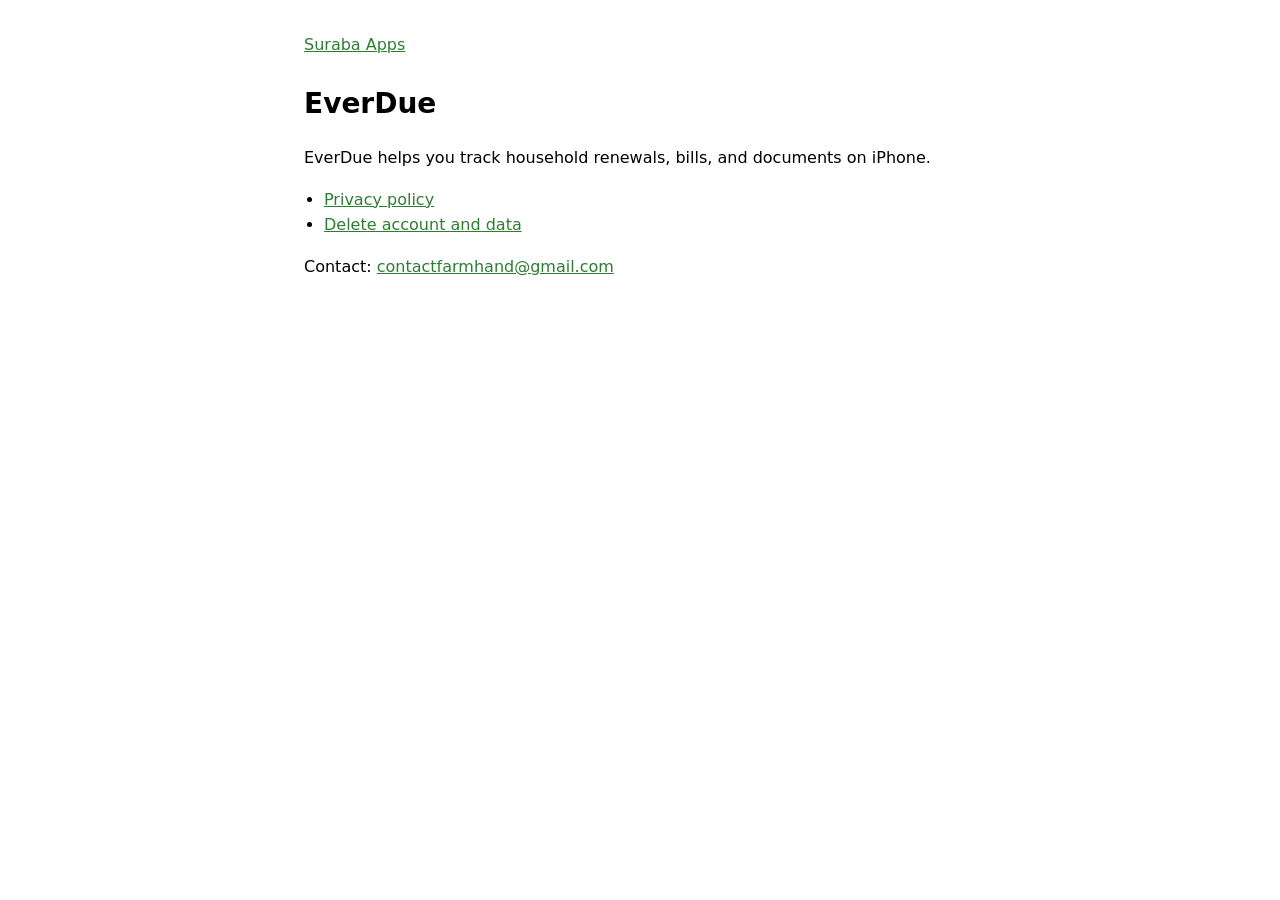
==== everdue/index.html @ 14291f6e "Add Suraba Apps GitHub Pages for Mango, Obra, and EverDue. Co-authored-by: Cursor <cursoragent@curso" ====
<!DOCTYPE html>
<html lang="en">
<head>
  <meta charset="utf-8">
  <meta name="viewport" content="width=device-width, initial-scale=1">
  <title>EverDue</title>
  <link rel="stylesheet" href="../style.css">
</head>
<body>
  <nav><a href="../">Suraba Apps</a></nav>
  <h1>EverDue</h1>
  <p>EverDue helps you track household renewals, bills, and documents on iPhone.</p>
  <ul>
    <li><a href="privacy-policy.html">Privacy policy</a></li>
    <li><a href="delete-account.html">Delete account and data</a></li>
  </ul>
  <p>Contact: <a href="mailto:contactfarmhand@gmail.com">contactfarmhand@gmail.com</a></p>
</body>
</html>
---- style.css ----
:root { color-scheme: light dark; font-family: system-ui, sans-serif; line-height: 1.6; }
body { max-width: 42rem; margin: 2rem auto; padding: 0 1rem; }
h1 { font-size: 1.75rem; }
h2 { font-size: 1.125rem; margin-top: 1.5rem; }
ol, ul { padding-left: 1.25rem; }
a { color: #2e7d32; }
nav { margin-bottom: 1.5rem; }
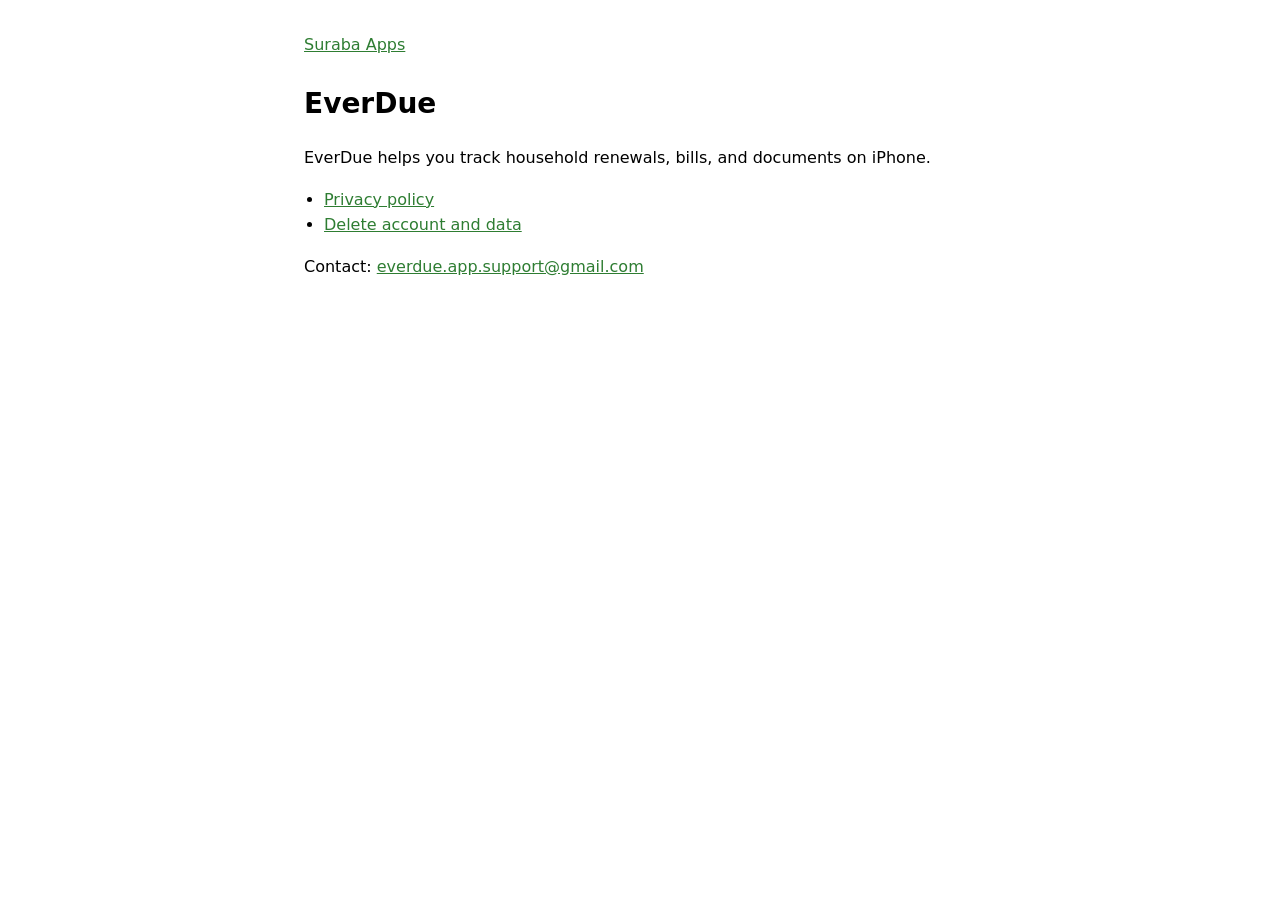
==== commit 48cb6882: "Use a separate support email for each product. Co-authored-by: Cursor <cursoragent@cursor.com>" ====
--- a/everdue/index.html
+++ b/everdue/index.html
@@ -14,6 +14,6 @@
     <li><a href="privacy-policy.html">Privacy policy</a></li>
     <li><a href="delete-account.html">Delete account and data</a></li>
   </ul>
-  <p>Contact: <a href="mailto:contactfarmhand@gmail.com">contactfarmhand@gmail.com</a></p>
+  <p>Contact: <a href="mailto:everdue.app.support@gmail.com">everdue.app.support@gmail.com</a></p>
 </body>
 </html>
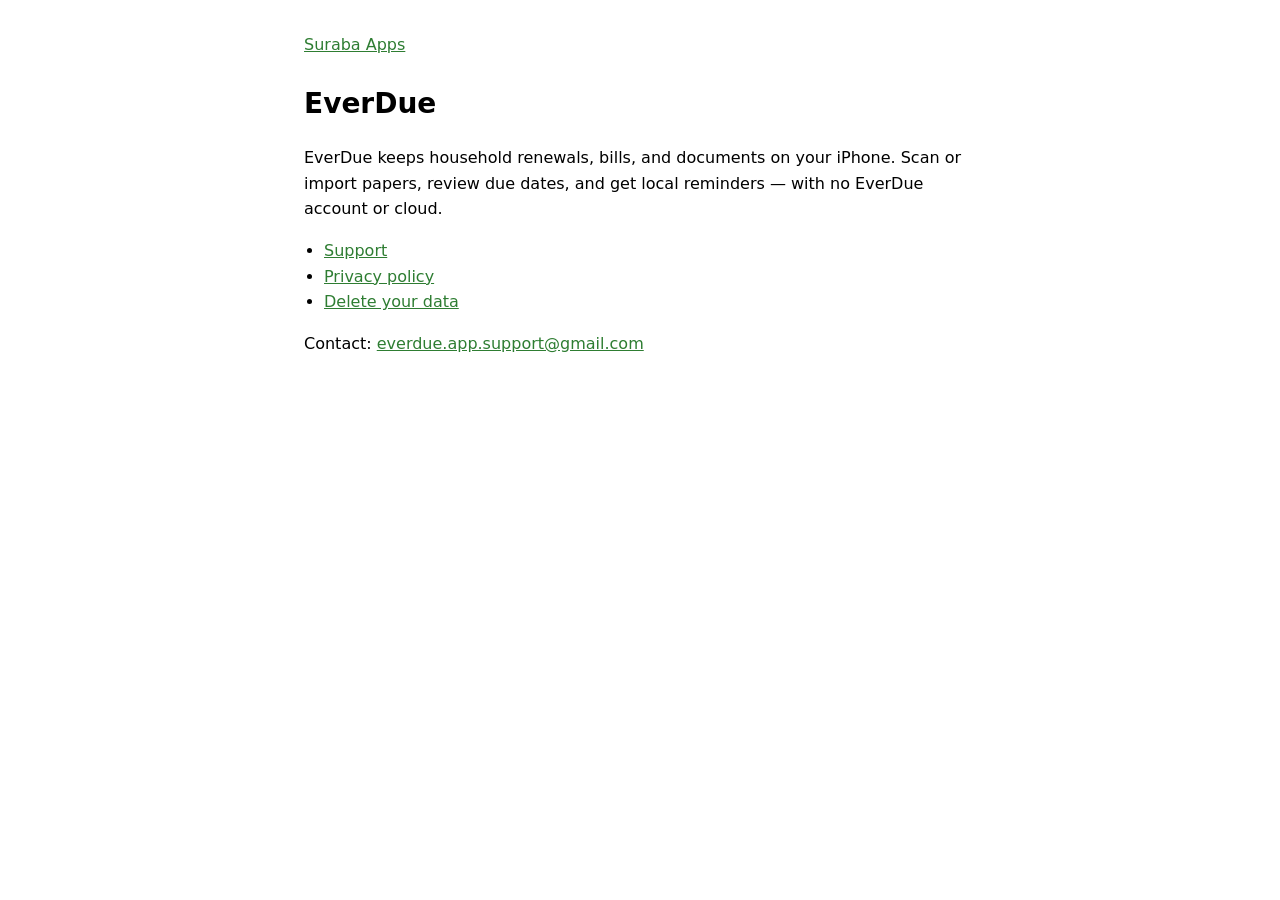
==== commit 767521d6: "Publish EverDue privacy, support, and data-deletion pages. Replace placeholders so App Store Connect" ====
--- a/everdue/index.html
+++ b/everdue/index.html
@@ -9,10 +9,11 @@
 <body>
   <nav><a href="../">Suraba Apps</a></nav>
   <h1>EverDue</h1>
-  <p>EverDue helps you track household renewals, bills, and documents on iPhone.</p>
+  <p>EverDue keeps household renewals, bills, and documents on your iPhone. Scan or import papers, review due dates, and get local reminders — with no EverDue account or cloud.</p>
   <ul>
+    <li><a href="support.html">Support</a></li>
     <li><a href="privacy-policy.html">Privacy policy</a></li>
-    <li><a href="delete-account.html">Delete account and data</a></li>
+    <li><a href="delete-account.html">Delete your data</a></li>
   </ul>
   <p>Contact: <a href="mailto:everdue.app.support@gmail.com">everdue.app.support@gmail.com</a></p>
 </body>
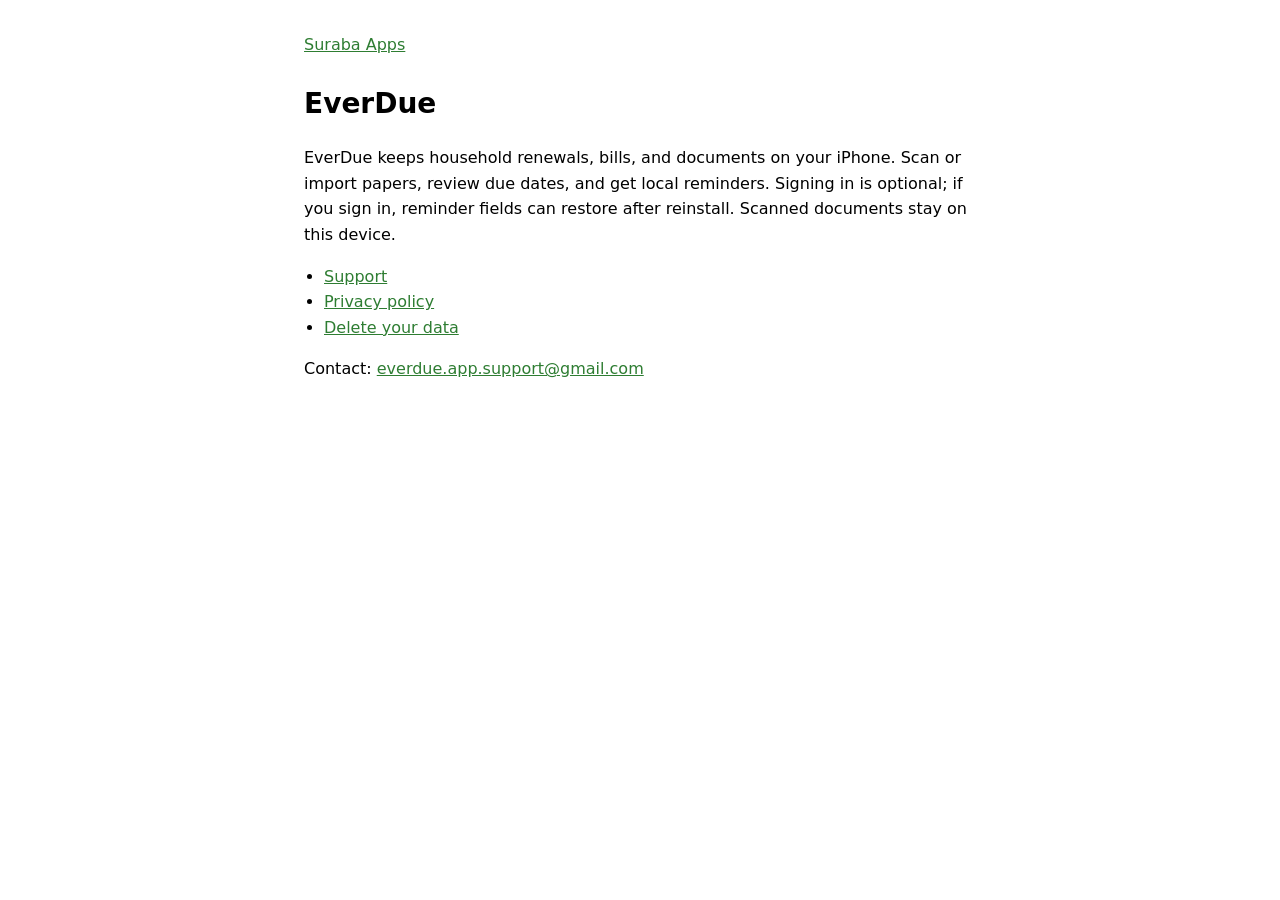
==== commit 2ad73dea: "Document optional EverDue accounts and in-app account deletion. App Store review needs the public pr" ====
--- a/everdue/index.html
+++ b/everdue/index.html
@@ -9,7 +9,7 @@
 <body>
   <nav><a href="../">Suraba Apps</a></nav>
   <h1>EverDue</h1>
-  <p>EverDue keeps household renewals, bills, and documents on your iPhone. Scan or import papers, review due dates, and get local reminders — with no EverDue account or cloud.</p>
+  <p>EverDue keeps household renewals, bills, and documents on your iPhone. Scan or import papers, review due dates, and get local reminders. Signing in is optional; if you sign in, reminder fields can restore after reinstall. Scanned documents stay on this device.</p>
   <ul>
     <li><a href="support.html">Support</a></li>
     <li><a href="privacy-policy.html">Privacy policy</a></li>
